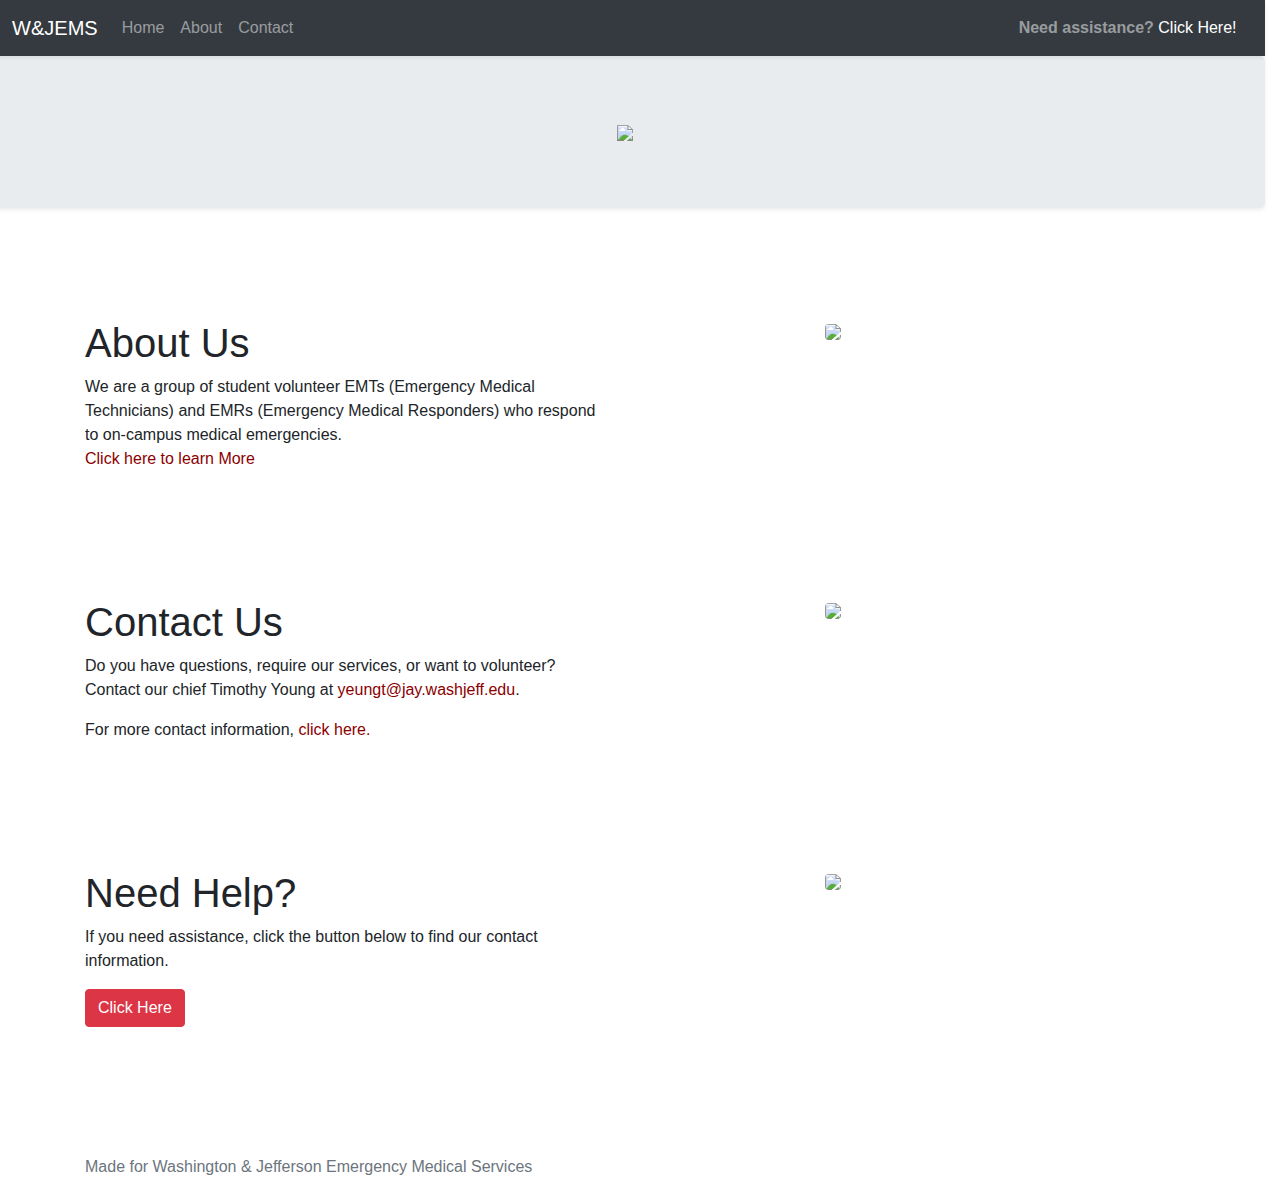
==== index.html @ bcdcd0e3 "new layout" ====
<!DOCTYPE html>
<html lang="en">

<head>
    <!-- Required meta tags -->
    <meta charset="utf-8">
    <meta name="viewport" content="width=device-width, initial-scale=1, shrink-to-fit=no">

    <link href="css/bootstrap.min.css" rel="stylesheet">
    <link href="css/styles.css" rel="stylesheet">

    <title>Washington &amp; Jefferson College Emergency Medical Services</title>
</head>

<body>

    <header>
    
        <div class="row	d-block d-sm-none shadow-sm">
        <nav class="navbar navbar-dark bg-dark ">
            <a class="navbar-brand" id="mobileTitle"  href="index.html">W&amp;JEMS</a>
            <button class="navbar-toggler" type="button" data-toggle="collapse" data-target="#navbarToggle" aria-controls="navbarToggle" aria-expanded="false" aria-label="Toggle navigation">
      <span class="navbar-toggler-icon rightTitleBuffer"></span>
    </button>
        </nav>
        <div class="collapse" id="navbarToggle">
            <div class="bg-light p-4">
                <ul class="navbar-nav mr-auto">
                    <li class="nav-item"><a class="nav-link" href=index.html>Home</a></li>

                    <li class="nav-item"><a class="nav-link" href="#aboutUsLink">About</a></li>

                    <li class="nav-item"><a class="nav-link" href="#contactUsLink">Contact</a></li>
                </ul>
            </div>
        </div>

    
        </div>
        
        
        <div class="row d-none d-sm-block">
<nav class="navbar navbar-expand-sm bg-dark navbar-dark shadow-sm">                  
                <ul class="navbar-nav mr-auto">
                    <li>  <a class="navbar-brand" id="webTitle"  href="index.html">&nbsp;&nbsp;W&amp;JEMS</a></li>
                    <li class="nav-item"><a class="nav-link" href="index.html">Home</a></li>

                    <li class="nav-item"><a class="nav-link" href="#aboutUsLink">About</a></li>

                    <li class="nav-item"><a class="nav-link" href="#contactUsLink">Contact</a></li>
                </ul>
                
    <span class="navbar-text ml-auto webTitleRight"> <span class="stronged">Need assistance?</span> <a href="#helpLink">Click Here!</a></span>
                
      
</nav>
         </div>


    </header>

    <body>

        
        
        
        
       <!--start web-->
        <div class="jumbotron row shadow-sm">

              
  <div class="container">
               <div class="col-12 text-center"><img src="http://www2.washjeff.edu/staticfiles//images/wallpaper/desktop/Carbon1680X1050.jpg" class="img-fluid"></div>
                   

           
  </div>
        </div>

              <div class="container ">
             
                  <div class="row bubbles">
                      
                  <div class="col-sm-12 col-md-12 col-lg-6">
                      <h1 id="aboutUsLink">About Us</h1>
                    <p class="text-left">We are a group of student volunteer EMTs (Emergency Medical Technicians) and EMRs (Emergency Medical Responders) who respond to on-campus medical emergencies.<br><a class="smallText" data-toggle="collapse" data-parent="#accordion" href="#moreAbout">Click here to learn More</a></p> 
                      
            

  
  <div class="panel-group" id="accordion">
  <div class="panel panel-default">
    <div id="moreAbout" class="panel-collapse collapse in">
      <div class="panel-body">
        
<p>Our goal is to establish a campus Quick Response Service, which is a group of EMTs (Emergency Medical Technicians) and EMRs (Emergency Medical Responders) who respond to on-campus medical emergencies. We have been working with Ambulance and Chair Service, the local ambulance company, to acquire the necessary equipment and documentation in order for this to be established. We have already acquired the necessary equipment, and we are just about ready to submit our application for licensure as a QRS.</p>

<p>Although the main purpose of a QRS is to provide medical aid to people in need of assistance, it also serves numerous other purposes including outreach and education. Furthermore, a QRS needs to be able to maintain adequate funds and supplies as well as staffing in order to run effectively and efficiently. Thus, it is definitely okay if you are not currently medically certified.</p>
          <a class="smallText" data-toggle="collapse" data-parent="#accordion" href="#moreAbout">Click here to hide info
        </a>
      </div>
    </div>

    </div>
  </div>

  
  

                  </div>
                      <div class="col-2 d-none d-lg-block"></div>
                      <div class="col-4 d-none d-lg-block"><img src="https://via.placeholder.com/768x768"class="img-fluid rounded bubblesimg">
                     
                  </div>
                   
                     
                       
                    
                </div>
                  
        <div class="row bubbles">
            
             <div class="col-sm-12 col-md-12 col-lg-6 contentX">
                      <h1 id="contactUsLink">Contact Us</h1>
                     <p class="text-left">Do you have questions, require our services, or want to volunteer? Contact our chief Timothy Young at <a href="mailto:yeungt@jay.washjeff.edu">yeungt@jay.washjeff.edu</a>.</p> <p class="text-left">For more contact information, <a class="smallText" data-toggle="collapse" data-parent="#accordion" href="#moreContacts">click here.</a></p>
     
        
  <div class="panel-group" id="accordion">
  <div class="panel panel-default">
    <div id="moreContacts" class="panel-collapse collapse in">
      <div class="panel-body">
        
                <dl>
                    <dt>Captain: Timothy Yeung</dt>
                    <dd>(yeungt@jay.washjeff.edu)</dd>

                    <dt>Captain: Nicholas Podlogar</dt>
                    <dd>(podlogarnm@jay.washjeff.edu)</dd>

                    <dt>Lieutenant of Personnel: Noah Lampl</dt>
                    <dd>(lamplnm@jay.washjeff.edu)</dd>

                    <dt>Lieutenant of Personnel: Chance Burchick</dt>
                    <dd>(burchickca@jay.washjeff.edu)</dd>

                    <dt>Treasurer: Aaron Kendrick</dt>
                    <dd>(kendrickad@jay.washjeff.edu)</dd>

                    <dt>Treasurer: Gabrielle Feldman</dt>
                    <dd>(feldmangn@jay.washjeff.edu)</dd>

                    <dt>Public Information Officer: Lena Difulvio</dt>
                    <dd>(difulviole@jay.washjeff.edu)</dd>
                </dl>
          <a class="smallText" data-toggle="collapse" data-parent="#accordion" href="#moreContacts">Click here to hide info
        </a>
      </div>
    </div>

    </div>
  </div>


                  </div>
                      <div class="col-2 d-none d-lg-block"></div>
                      <div class="col-4 d-none d-lg-block"><img src="https://via.placeholder.com/768x768"class="img-fluid rounded bubblesimg">
                     
                  </div>
                  </div>
                  
                  
                    <div class="row bubbles">
            
             <div class="col-sm-12 col-md-12 col-lg-6">
                      <h1 id="helpLink">Need Help?</h1>
                     <p class="text-left">If you need assistance, click the button below to find our contact information.</p>
                    <a class="btn btn-danger text-center" data-toggle="collapse" data-parent="#accordion" href="#moreHelps">Click Here</a>
     
        
  <div class="panel-group" id="accordion">
  <div class="panel panel-default">
    <div id="moreHelps" class="panel-collapse collapse in">
      <div class="panel-body">
          <br>
<dl>
                    <dt>Captain: Timothy Yeung</dt>
                    <dd>(yeungt@jay.washjeff.edu)</dd>

                    <dt>Captain: Nicholas Podlogar</dt>
                    <dd>(podlogarnm@jay.washjeff.edu)</dd>

                    <dt>Lieutenant of Personnel: Noah Lampl</dt>
                    <dd>(lamplnm@jay.washjeff.edu)</dd>

                    <dt>Lieutenant of Personnel: Chance Burchick</dt>
                    <dd>(burchickca@jay.washjeff.edu)</dd>

                    <dt>Treasurer: Aaron Kendrick</dt>
                    <dd>(kendrickad@jay.washjeff.edu)</dd>

                    <dt>Treasurer: Gabrielle Feldman</dt>
                    <dd>(feldmangn@jay.washjeff.edu)</dd>

                    <dt>Public Information Officer: Lena Difulvio</dt>
                    <dd>(difulviole@jay.washjeff.edu)</dd>
                </dl>
          <a class="smallText" data-toggle="collapse" data-parent="#accordion" href="#moreHelps">Click here to hide info
        </a>
      </div>
    </div>

    </div>
  </div>


                  </div>
                      <div class="col-2 d-none d-lg-block"></div>
                      <div class="col-4 d-none d-lg-block"><img src="https://via.placeholder.com/768x768"class="img-fluid rounded bubblesimg">
                     
                  </div>
                  </div>
                  
        
                         

        </div>
                
                  
          
            

    </body>

    <script src="https://code.jquery.com/jquery-3.3.1.slim.min.js" integrity="sha384-q8i/X+965DzO0rT7abK41JStQIAqVgRVzpbzo5smXKp4YfRvH+8abtTE1Pi6jizo" crossorigin="anonymous"></script>

    <script src="js/bootstrap.min.js"></script>

</body>
    <footer class="footer">
      <div class="container">
        <span class="text-muted">Made for Washington &amp; Jefferson Emergency Medical Services</span>
      </div>
    </footer>

</html>
---- css/styles.css ----
html {
    background-color: #F5F5F5;
    width: 100%;
}

#assistHead {
    margin: 0px;
}

h3 {
    color: darkred;
}

a {
    color: darkred;
}

a:visited: {
    color: darkred;
}

#helpMessage {}

.redButton {
   color: #721c24;
    
}

.redButton:hover {
    color: darkred;

}

dl {text-align: left;}

helpBig{
    text-align: right;
}

.bubbles{

    margin-top: 10%;
    border-radius: 4px;

  
    
}

.col-4 > img {
    
    margin-left: auto;
    margin-right: auto;
}


.bubbleHolder{
    
       max-height: 50em; 


}

.customBreak{
    
    display: block;
    margin-top: .75em;
}

.stronged{
    font-weight: bold;
  
}


footer{
    margin-top: 10%;
    width: 100%;
    height: 15%;
    
}

.mobileMainImg {
    
    height: 20em;
    width: 100%;
    margin-top: 1.5em;
    overflow: hidden;
    
}

.webTitleRight{
    
    padding-right: 1%;
}

.evenRow{
    background-color: gainsboro;
}

.bubbles:hover{
    background-color: whitesmoke;
}

*{
    max-width: 100%;
}
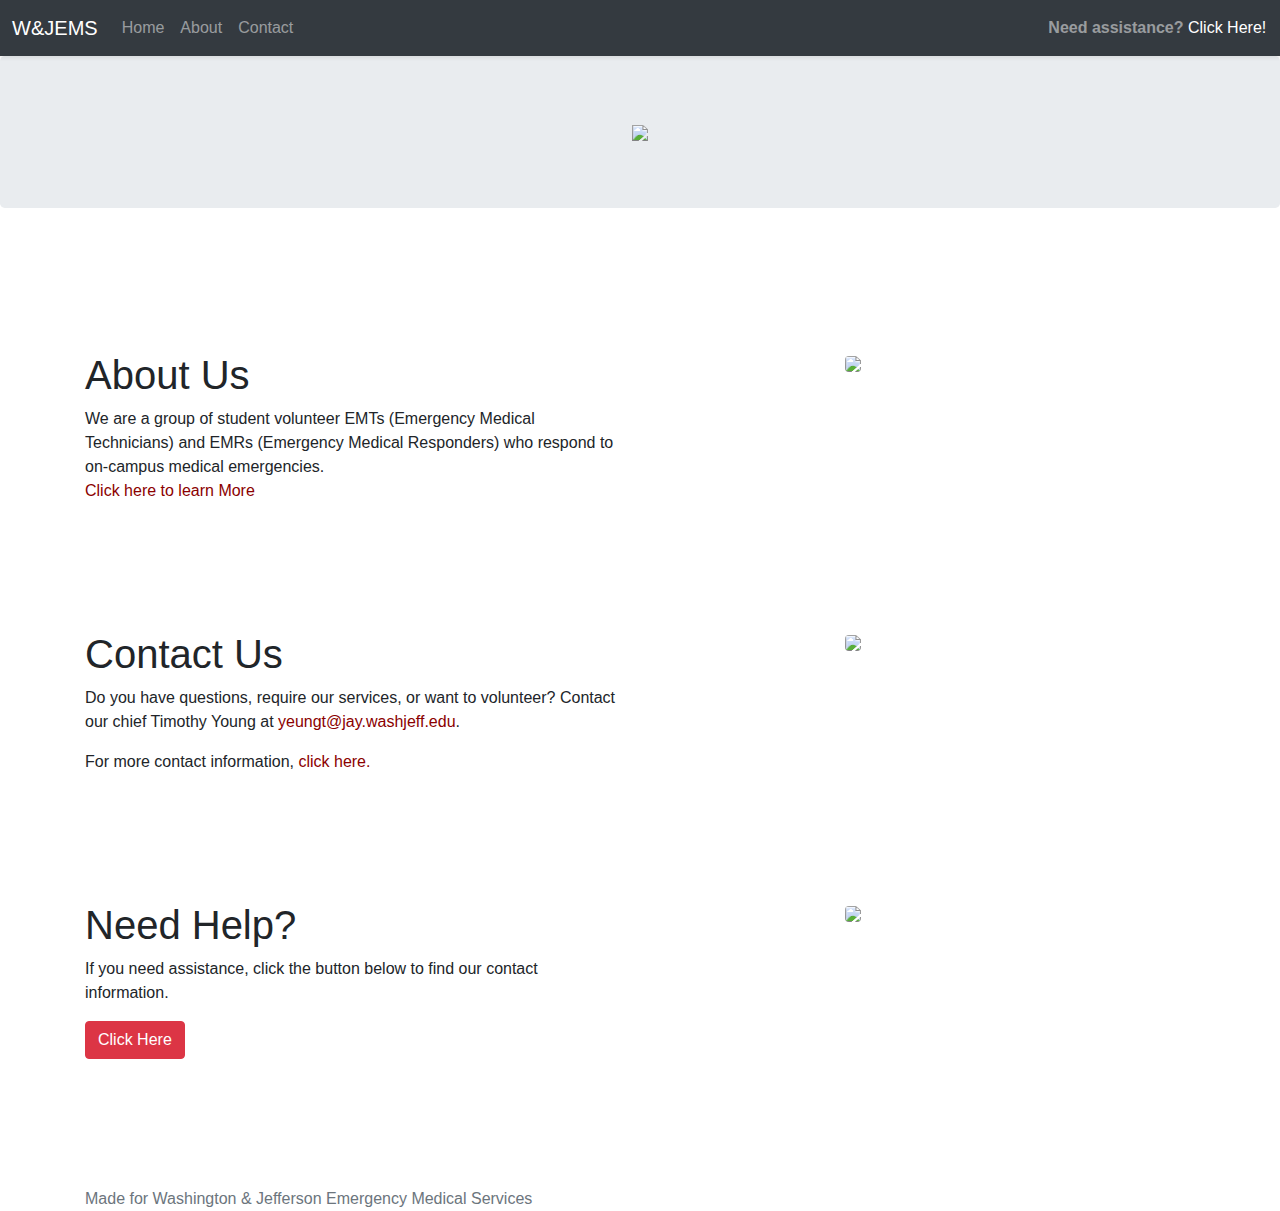
==== commit 5698d40b: "version 1 of site" ====
--- a/index.html
+++ b/index.html
@@ -12,13 +12,12 @@
     <title>Washington &amp; Jefferson College Emergency Medical Services</title>
 </head>
 
-<body>
-
+    
     <header>
     
         <div class="row	d-block d-sm-none shadow-sm">
         <nav class="navbar navbar-dark bg-dark ">
-            <a class="navbar-brand" id="mobileTitle"  href="index.html">W&amp;JEMS</a>
+            <a class="navbar-brand" id="mobileTitle"  href="index.html">&nbsp;&nbsp;W&amp;JEMS</a>
             <button class="navbar-toggler" type="button" data-toggle="collapse" data-target="#navbarToggle" aria-controls="navbarToggle" aria-expanded="false" aria-label="Toggle navigation">
       <span class="navbar-toggler-icon rightTitleBuffer"></span>
     </button>
@@ -56,17 +55,7 @@
 </nav>
          </div>
 
-
-    </header>
-
-    <body>
-
-        
-        
-        
-        
-       <!--start web-->
-        <div class="jumbotron row shadow-sm">
+       <div class="jumbotron">
 
               
   <div class="container">
@@ -76,6 +65,16 @@
            
   </div>
         </div>
+    </header>
+
+
+    <body>
+
+        
+        
+        
+        
+       <!--start web-->
 
               <div class="container ">
              
@@ -229,7 +228,7 @@
           
             
 
-    </body>
+   
 
     <script src="https://code.jquery.com/jquery-3.3.1.slim.min.js" integrity="sha384-q8i/X+965DzO0rT7abK41JStQIAqVgRVzpbzo5smXKp4YfRvH+8abtTE1Pi6jizo" crossorigin="anonymous"></script>
 
--- a/css/styles.css
+++ b/css/styles.css
@@ -1,6 +1,5 @@
 html {
     background-color: #F5F5F5;
-    width: 100%;
 }
 
 #assistHead {
@@ -31,11 +30,6 @@
 
 }
 
-dl {text-align: left;}
-
-helpBig{
-    text-align: right;
-}
 
 .bubbles{
 
@@ -48,10 +42,10 @@
 
 .col-4 > img {
     
+    max-height: 80%;
     margin-left: auto;
     margin-right: auto;
 }
-
 
 .bubbleHolder{
     
@@ -101,6 +95,19 @@
     background-color: whitesmoke;
 }
 
-*{
-    max-width: 100%;
+header {
+    overflow: hidden !important;
+    max-width: 100% !important;
+}
+.jumbotron{
+    width: 100% !important;
+     overflow: hidden !important;
+    margin-left: auto;
+    margin-right: auto;
+    
+
+}
+body {
+    margin-left: auto;
+    margin-right: auto;
 }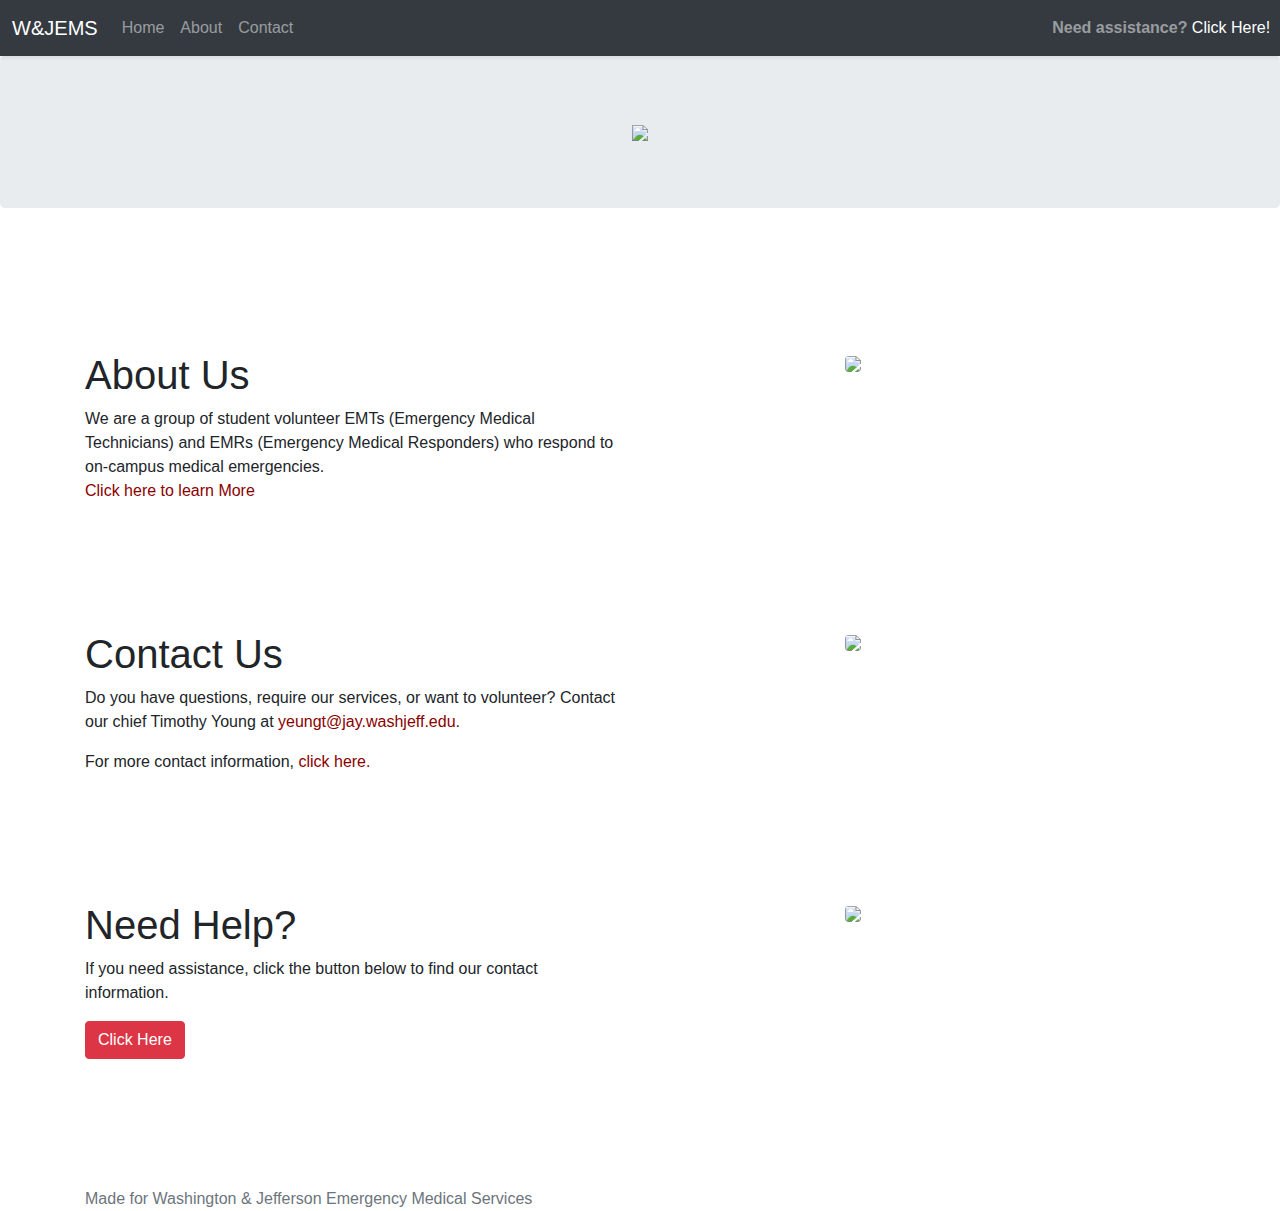
==== commit 9e0a17fb: "temporary fix" ====
--- a/index.html
+++ b/index.html
@@ -49,7 +49,7 @@
                     <li class="nav-item"><a class="nav-link" href="#contactUsLink">Contact</a></li>
                 </ul>
                 
-    <span class="navbar-text ml-auto webTitleRight"> <span class="stronged">Need assistance?</span> <a href="#helpLink">Click Here!</a></span>
+    <span class="navbar-text ml-auto webTitleRight"> <span class="stronged">Need assistance?</span> <a href="#helpLink">Click Here!</a></span>&nbsp;&nbsp;
                 
       
 </nav>
--- a/css/styles.css
+++ b/css/styles.css
@@ -81,12 +81,6 @@
     overflow: hidden;
     
 }
-
-.webTitleRight{
-    
-    padding-right: 1%;
-}
-
 .evenRow{
     background-color: gainsboro;
 }
@@ -107,6 +101,12 @@
     
 
 }
+
+nav{
+    
+    width: 100% !important;
+}
+
 body {
     margin-left: auto;
     margin-right: auto;
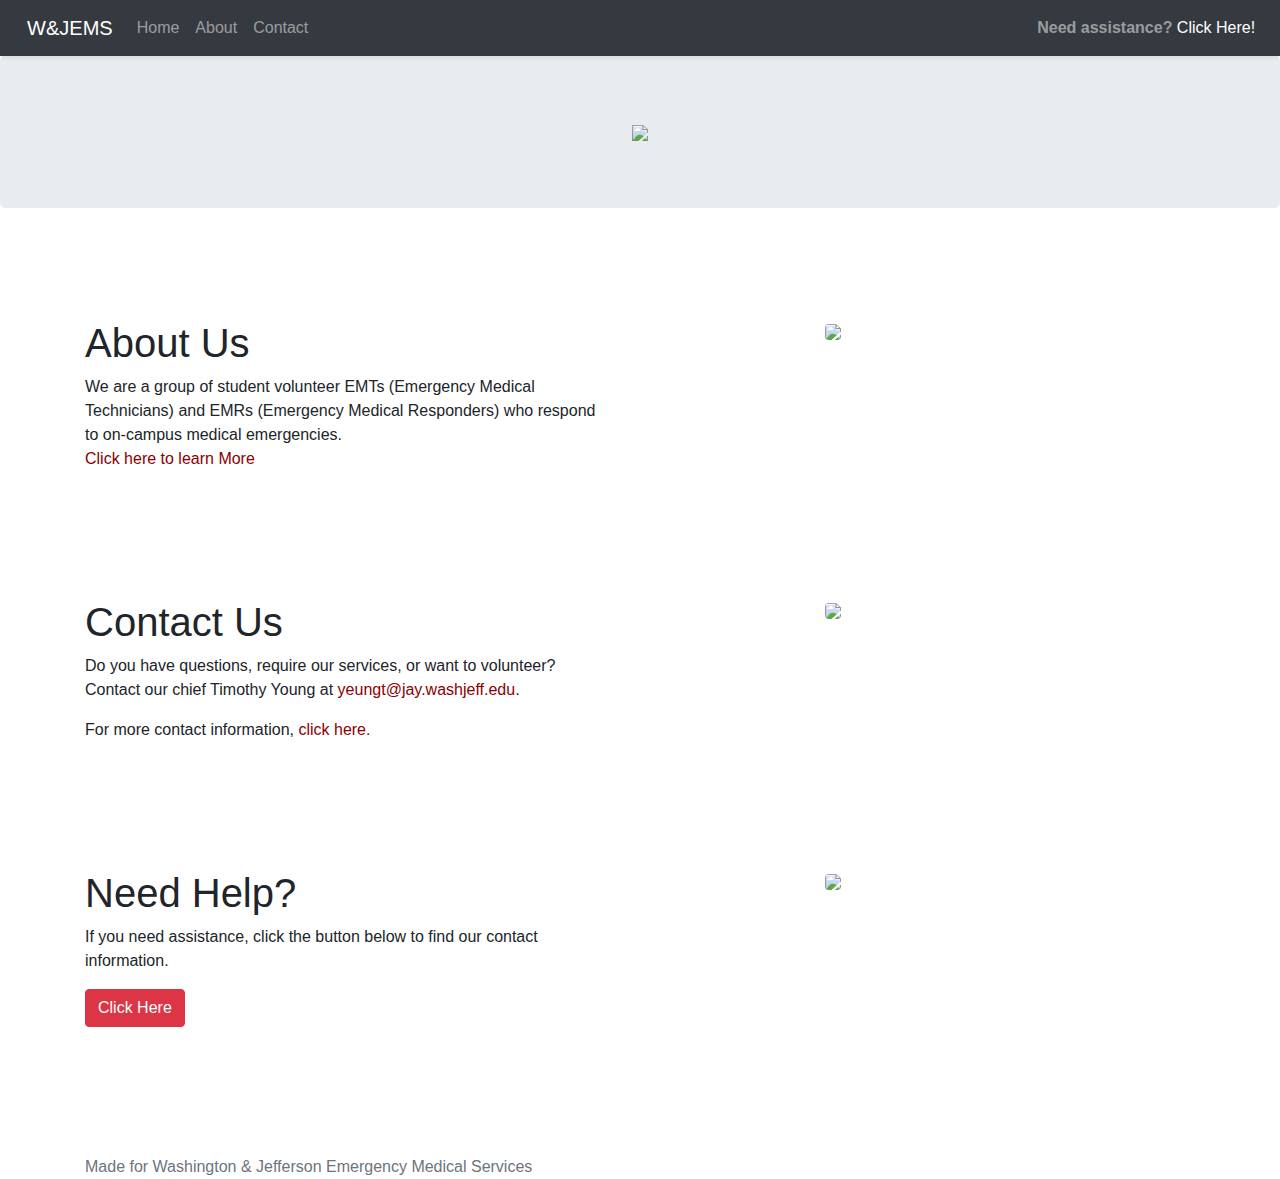
==== commit 40dabbf8: "fixed bugs" ====
--- a/index.html
+++ b/index.html
@@ -13,9 +13,12 @@
 </head>
 
     
-    <header>
+  
     
-        <div class="row	d-block d-sm-none shadow-sm">
+      
+
+    <body>
+  <div class="d-block d-sm-none shadow-sm">
         <nav class="navbar navbar-dark bg-dark ">
             <a class="navbar-brand" id="mobileTitle"  href="index.html">&nbsp;&nbsp;W&amp;JEMS</a>
             <button class="navbar-toggler" type="button" data-toggle="collapse" data-target="#navbarToggle" aria-controls="navbarToggle" aria-expanded="false" aria-label="Toggle navigation">
@@ -38,7 +41,7 @@
         </div>
         
         
-        <div class="row d-none d-sm-block">
+        <div class="d-none d-sm-block">
 <nav class="navbar navbar-expand-sm bg-dark navbar-dark shadow-sm">                  
                 <ul class="navbar-nav mr-auto">
                     <li>  <a class="navbar-brand" id="webTitle"  href="index.html">&nbsp;&nbsp;W&amp;JEMS</a></li>
@@ -65,10 +68,7 @@
            
   </div>
         </div>
-    </header>
-
-
-    <body>
+   
 
         
         
--- a/css/styles.css
+++ b/css/styles.css
@@ -89,15 +89,13 @@
     background-color: whitesmoke;
 }
 
-header {
-    overflow: hidden !important;
-    max-width: 100% !important;
-}
+
 .jumbotron{
     width: 100% !important;
      overflow: hidden !important;
     margin-left: auto;
     margin-right: auto;
+    max-width: 100% !important;
     
 
 }
@@ -105,9 +103,17 @@
 nav{
     
     width: 100% !important;
+    max-width: 100% !important;
+         overflow: hidden !important;
+
 }
 
 body {
     margin-left: auto;
     margin-right: auto;
+}
+
+*{
+         max-width: 100%;
+
 }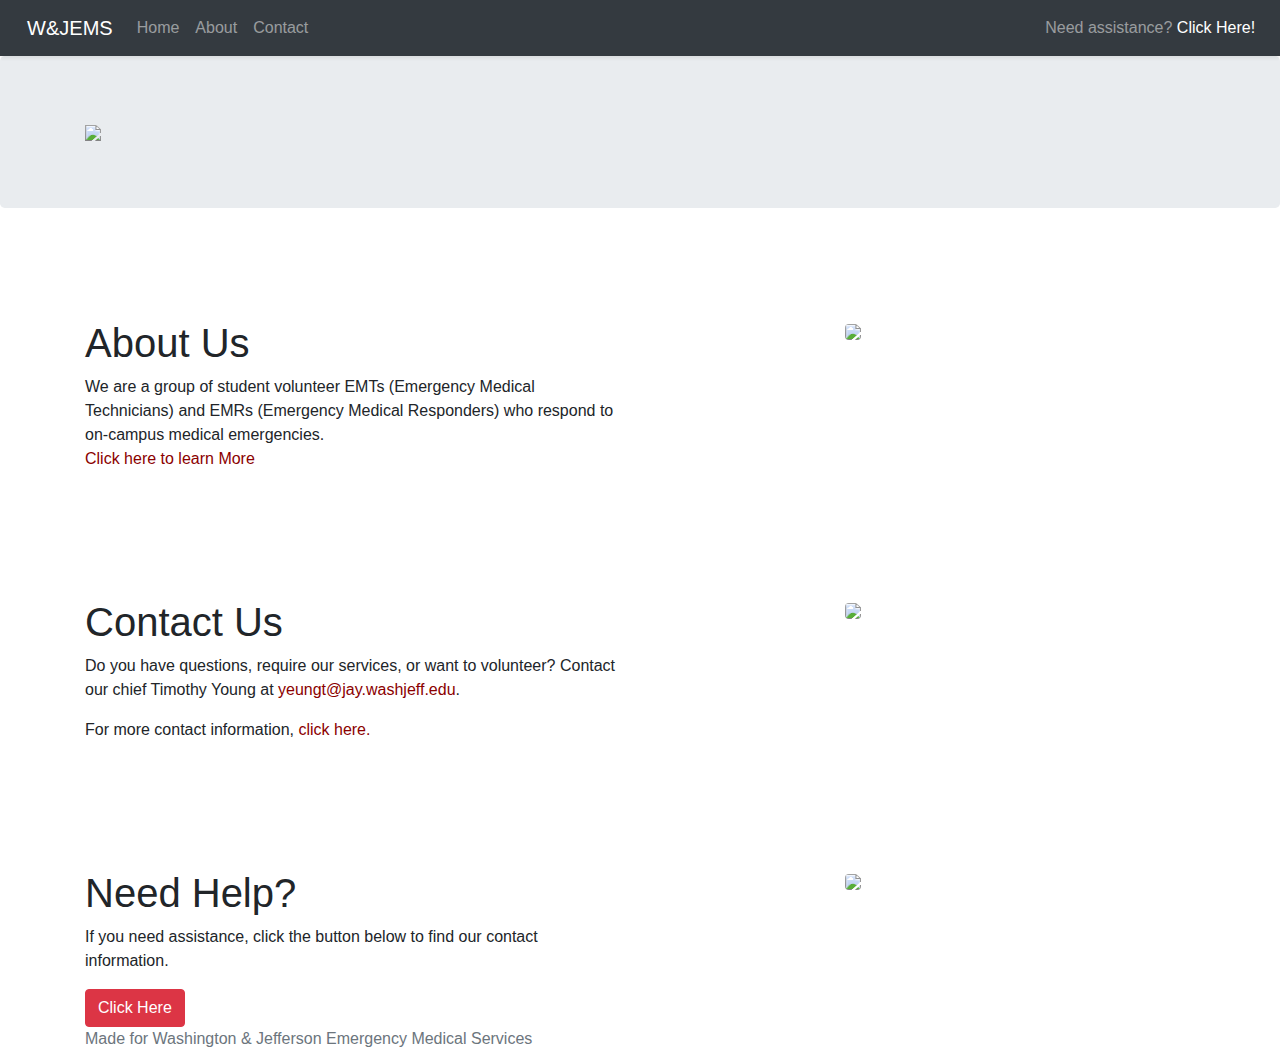
==== commit 2d26e316: "fixed alignment issue" ====
--- a/index.html
+++ b/index.html
@@ -62,10 +62,11 @@
 
               
   <div class="container">
-               <div class="col-12 text-center"><img src="http://www2.washjeff.edu/staticfiles//images/wallpaper/desktop/Carbon1680X1050.jpg" class="img-fluid"></div>
+      <div class="row">
+          <div class="col-12">  <img src="http://www2.washjeff.edu/staticfiles//images/wallpaper/desktop/Carbon1680X1050.jpg" class="img-fluid"></div>
+          </div>
                    
 
-           
   </div>
         </div>
    
--- a/css/styles.css
+++ b/css/styles.css
@@ -18,17 +18,12 @@
     color: darkred;
 }
 
-#helpMessage {}
-
-.redButton {
-   color: #721c24;
-    
+a:hover {
+    color: darkgray;
 }
 
-.redButton:hover {
-    color: darkred;
 
-}
+
 
 
 .bubbles{
@@ -40,12 +35,6 @@
     
 }
 
-.col-4 > img {
-    
-    max-height: 80%;
-    margin-left: auto;
-    margin-right: auto;
-}
 
 .bubbleHolder{
     
@@ -54,33 +43,7 @@
 
 }
 
-.customBreak{
-    
-    display: block;
-    margin-top: .75em;
-}
 
-.stronged{
-    font-weight: bold;
-  
-}
-
-
-footer{
-    margin-top: 10%;
-    width: 100%;
-    height: 15%;
-    
-}
-
-.mobileMainImg {
-    
-    height: 20em;
-    width: 100%;
-    margin-top: 1.5em;
-    overflow: hidden;
-    
-}
 .evenRow{
     background-color: gainsboro;
 }
@@ -89,31 +52,9 @@
     background-color: whitesmoke;
 }
 
-
-.jumbotron{
-    width: 100% !important;
-     overflow: hidden !important;
-    margin-left: auto;
-    margin-right: auto;
-    max-width: 100% !important;
-    
-
-}
-
-nav{
-    
-    width: 100% !important;
-    max-width: 100% !important;
-         overflow: hidden !important;
-
-}
-
-body {
+.container > img {
+    text-align: center;
     margin-left: auto;
     margin-right: auto;
 }
 
-*{
-         max-width: 100%;
-
-}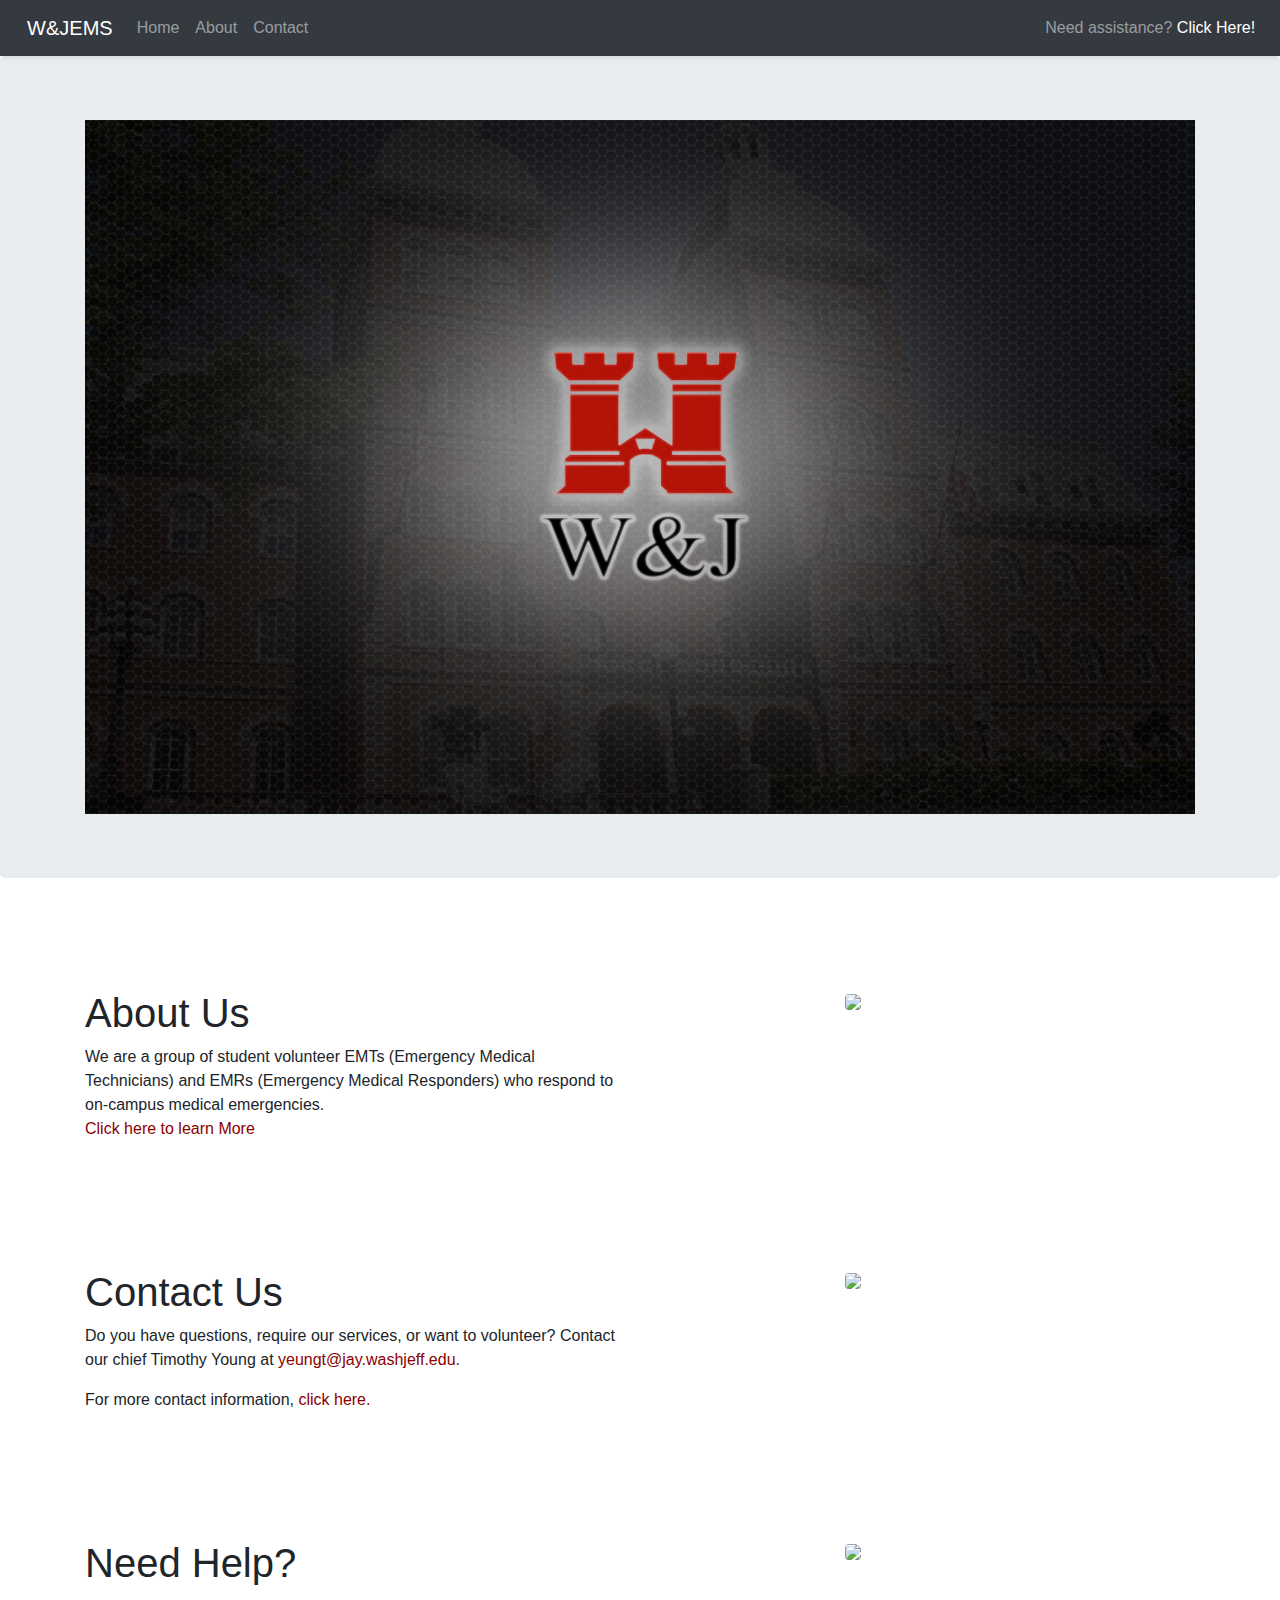
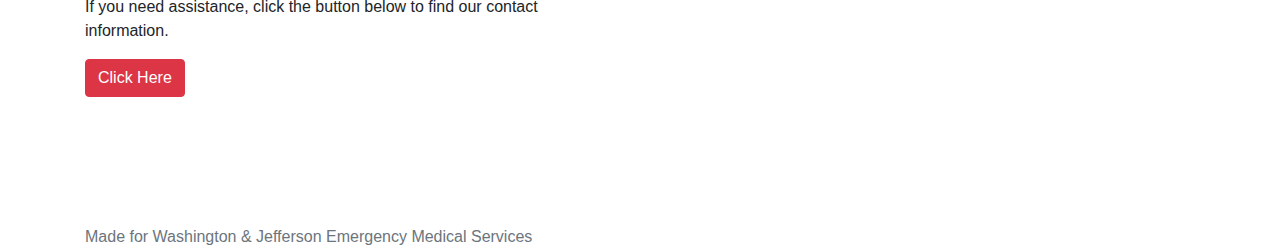
==== commit 2b0d8053: "fixed centering issue" ====
--- a/index.html
+++ b/index.html
@@ -62,9 +62,7 @@
 
               
   <div class="container">
-      <div class="row">
-          <div class="col-12">  <img src="http://www2.washjeff.edu/staticfiles//images/wallpaper/desktop/Carbon1680X1050.jpg" class="img-fluid"></div>
-          </div>
+      <img src="images/Carbon1680X1050.jpg" class="img-fluid mx-auto d-block">
                    
 
   </div>
--- a/css/styles.css
+++ b/css/styles.css
@@ -58,3 +58,9 @@
     margin-right: auto;
 }
 
+footer{
+    margin-top: 10%;
+    width: 100%;
+    height: 15%;
+    
+}
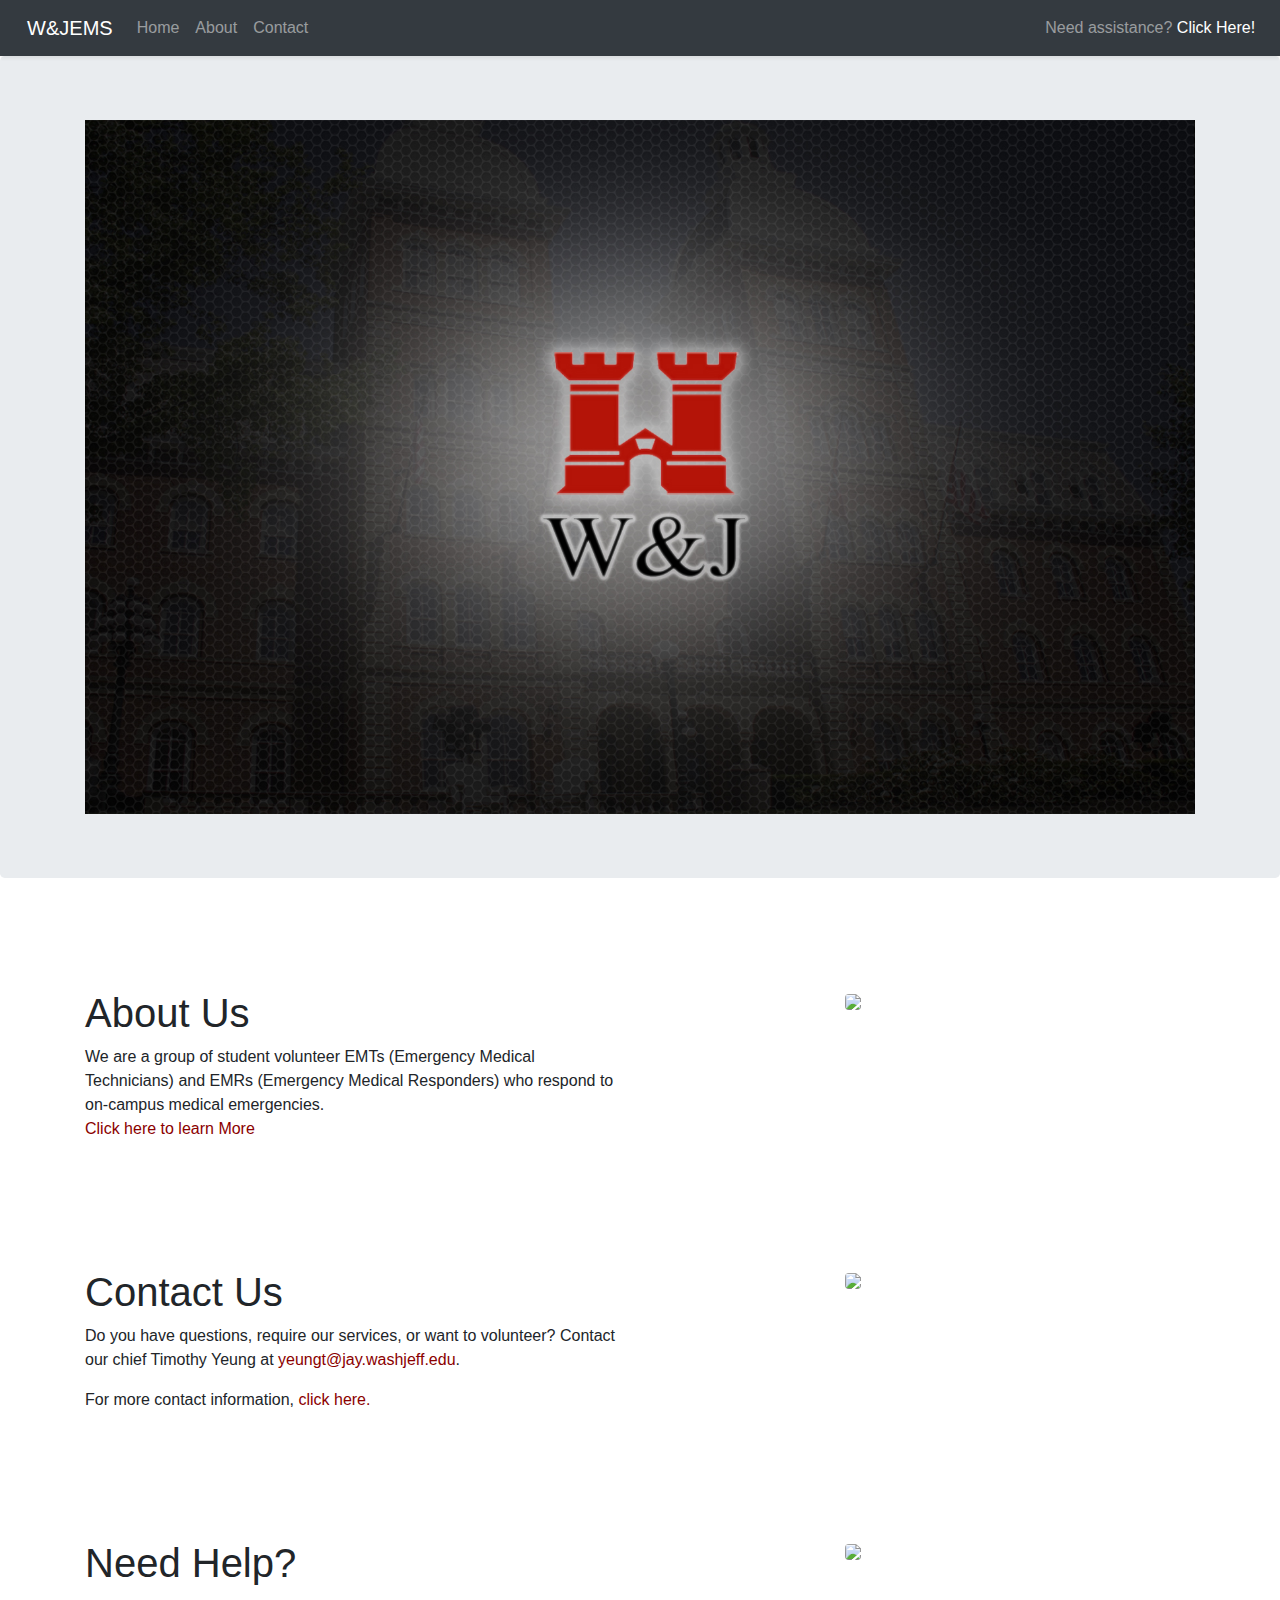
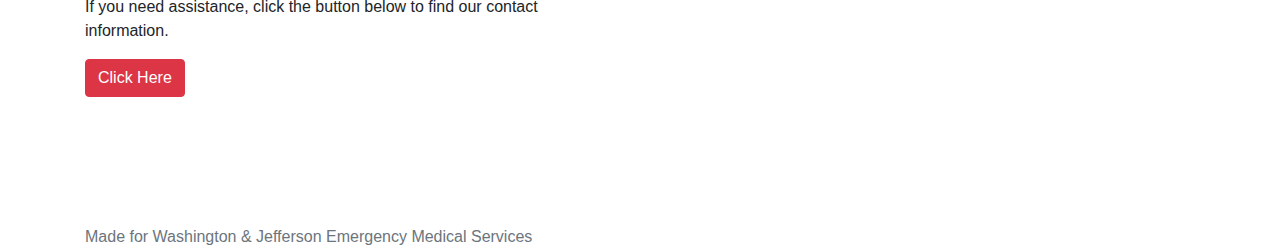
==== commit f51b4ac8: "Fixed typo in name" ====
--- a/index.html
+++ b/index.html
@@ -120,7 +120,7 @@
             
              <div class="col-sm-12 col-md-12 col-lg-6 contentX">
                       <h1 id="contactUsLink">Contact Us</h1>
-                     <p class="text-left">Do you have questions, require our services, or want to volunteer? Contact our chief Timothy Young at <a href="mailto:yeungt@jay.washjeff.edu">yeungt@jay.washjeff.edu</a>.</p> <p class="text-left">For more contact information, <a class="smallText" data-toggle="collapse" data-parent="#accordion" href="#moreContacts">click here.</a></p>
+                     <p class="text-left">Do you have questions, require our services, or want to volunteer? Contact our chief Timothy Yeung at <a href="mailto:yeungt@jay.washjeff.edu">yeungt@jay.washjeff.edu</a>.</p> <p class="text-left">For more contact information, <a class="smallText" data-toggle="collapse" data-parent="#accordion" href="#moreContacts">click here.</a></p>
      
         
   <div class="panel-group" id="accordion">
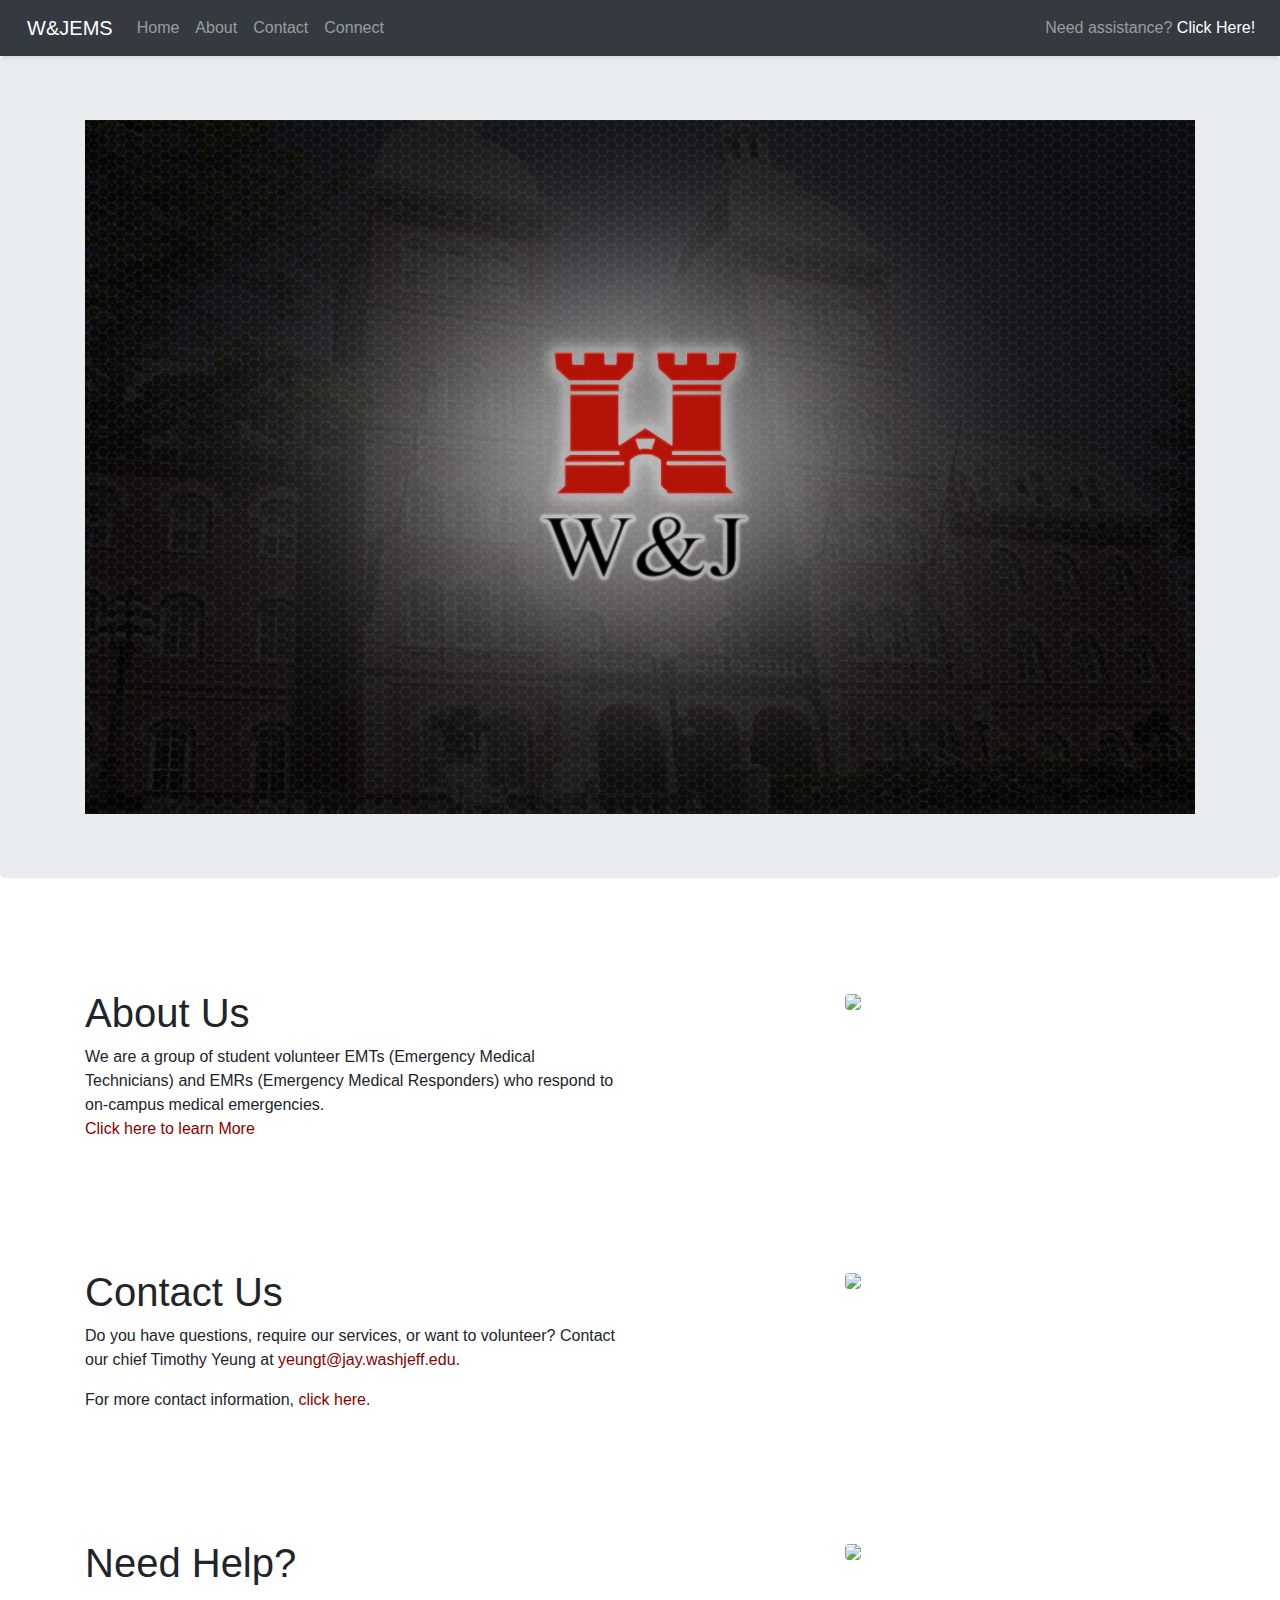
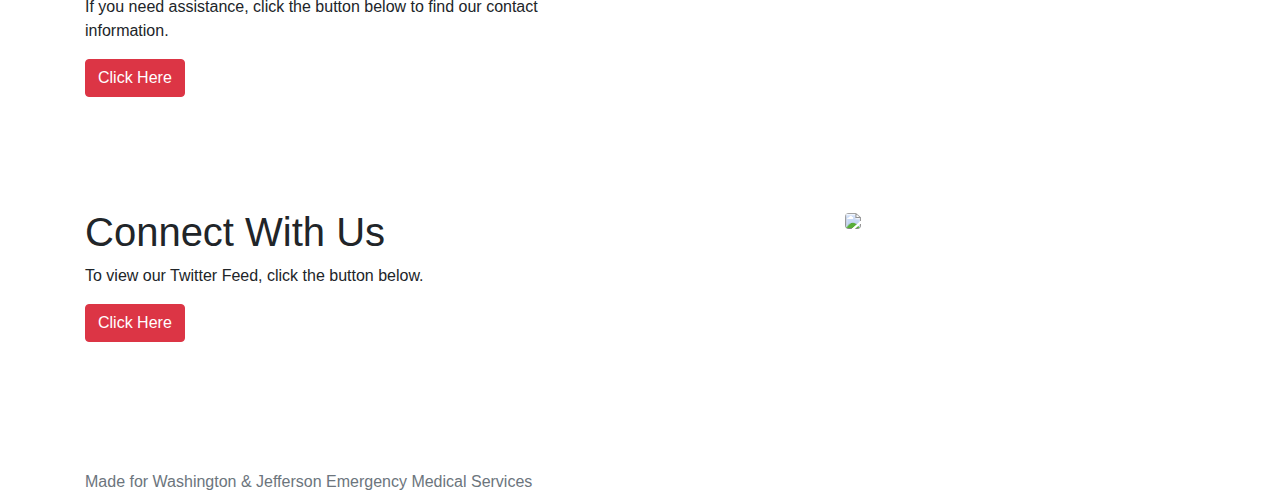
==== commit c15b4784: "Update index.html" ====
--- a/index.html
+++ b/index.html
@@ -33,6 +33,8 @@
                     <li class="nav-item"><a class="nav-link" href="#aboutUsLink">About</a></li>
 
                     <li class="nav-item"><a class="nav-link" href="#contactUsLink">Contact</a></li>
+                    
+                     <li class="nav-item"><a class="nav-link" href="#connectLink">Connect</a></li>
                 </ul>
             </div>
         </div>
@@ -50,6 +52,8 @@
                     <li class="nav-item"><a class="nav-link" href="#aboutUsLink">About</a></li>
 
                     <li class="nav-item"><a class="nav-link" href="#contactUsLink">Contact</a></li>
+                    
+                      <li class="nav-item"><a class="nav-link" href="#connectLink">Connect</a></li>
                 </ul>
                 
     <span class="navbar-text ml-auto webTitleRight"> <span class="stronged">Need assistance?</span> <a href="#helpLink">Click Here!</a></span>&nbsp;&nbsp;
@@ -202,16 +206,51 @@
                     <dt>Public Information Officer: Lena Difulvio</dt>
                     <dd>(difulviole@jay.washjeff.edu)</dd>
                 </dl>
-          <a class="smallText" data-toggle="collapse" data-parent="#accordion" href="#moreHelps">Click here to hide info
-        </a>
-      </div>
-    </div>
-
-    </div>
-  </div>
-
-
-                  </div>
+          <a class="smallText" data-toggle="collapse" data-parent="#accordion" href="#moreConnects">Click here to hide info
+        </a>
+      </div>
+    </div>
+
+    </div>
+  </div>
+
+
+                  </div>
+                        
+                        
+                      <div class="col-2 d-none d-lg-block"></div>
+                      <div class="col-4 d-none d-lg-block"><img src="https://via.placeholder.com/768x768"class="img-fluid rounded bubblesimg">
+                     
+                  </div>
+                  </div>
+                  
+                  
+                    <div class="row bubbles">
+            
+             <div class="col-sm-12 col-md-12 col-lg-6">
+                      <h1 id="connectLink">Connect With Us</h1>
+                     <p class="text-left">To view our Twitter Feed, click the button below.</p>
+                    <a class="btn btn-danger text-center" data-toggle="collapse" data-parent="#accordion" href="#moreConnects">Click Here</a>
+     
+        
+  <div class="panel-group" id="accordion">
+  <div class="panel panel-default">
+    <div id="moreConnects" class="panel-collapse collapse in">
+      <div class="panel-body">
+          <br>
+<a class="twitter-timeline" data-width="320" data-height="320" data-theme="light" data-link-color="#E81C4F" href="https://twitter.com/washjeffems?ref_src=twsrc%5Etfw">Tweets by washjeffems</a> <script async src="https://platform.twitter.com/widgets.js" charset="utf-8"></script><br>
+          <a class="smallText" data-toggle="collapse" data-parent="#accordion" href="#moreConnects">Click here to hide Twitter
+        </a>
+      </div>
+    </div>
+
+    </div>
+  </div>
+
+
+                  </div>
+                        
+                        
                       <div class="col-2 d-none d-lg-block"></div>
                       <div class="col-4 d-none d-lg-block"><img src="https://via.placeholder.com/768x768"class="img-fluid rounded bubblesimg">
                      
